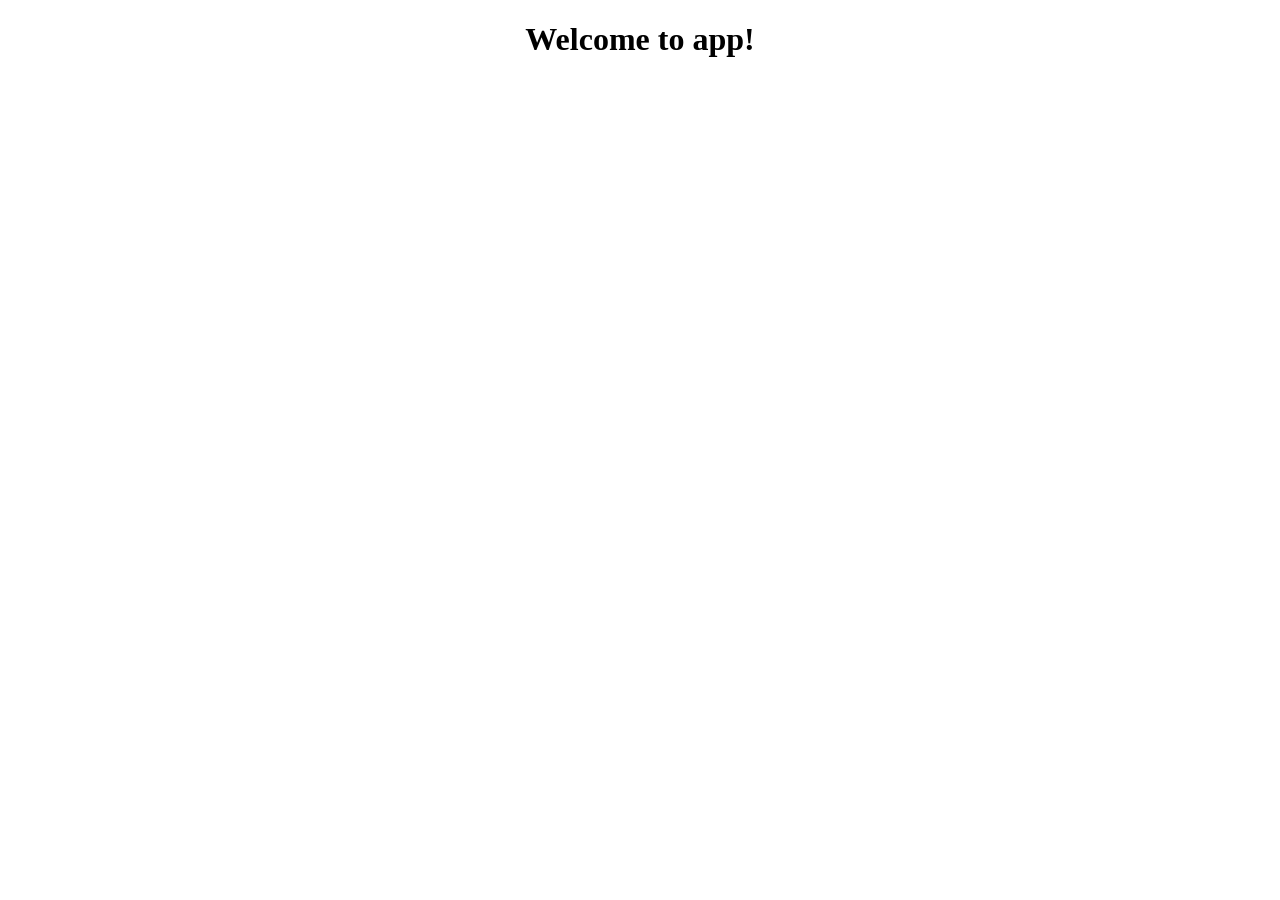
==== index.html @ 1f651528 "First Build" ====
<!doctype html><html lang="en"><head><meta charset="utf-8"><title>Angular2App</title><base href="https://sachinmankad.github.io/Ang2CliApp/"><meta name="viewport" content="width=device-width,initial-scale=1"><link rel="icon" type="image/x-icon" href="favicon.ico"><link href="styles.d41d8cd98f00b204e980.bundle.css" rel="stylesheet"/></head><body><app-root></app-root><script type="text/javascript" src="inline.54d364d055c253fb27a7.bundle.js"></script><script type="text/javascript" src="polyfills.67d068662b88f84493d2.bundle.js"></script><script type="text/javascript" src="vendor.5ad0bc1e3db0a70361b6.bundle.js"></script><script type="text/javascript" src="main.04a14af949d1cf7eff65.bundle.js"></script></body></html>
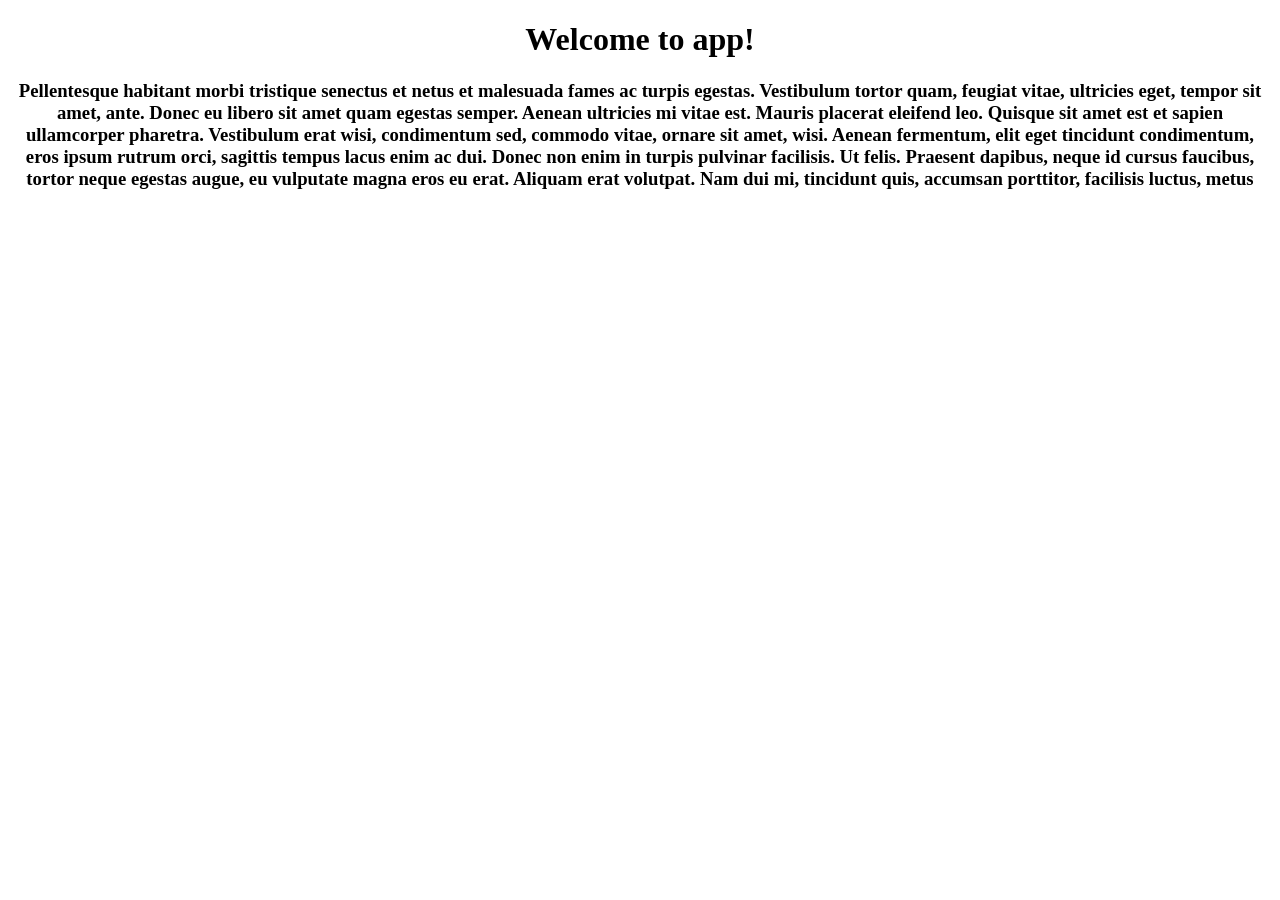
==== commit 2b453c9e: "Build 2" ====
--- a/index.html
+++ b/index.html
@@ -1 +1 @@
-<!doctype html><html lang="en"><head><meta charset="utf-8"><title>Angular2App</title><base href="https://sachinmankad.github.io/Ang2CliApp/"><meta name="viewport" content="width=device-width,initial-scale=1"><link rel="icon" type="image/x-icon" href="favicon.ico"><link href="styles.d41d8cd98f00b204e980.bundle.css" rel="stylesheet"/></head><body><app-root></app-root><script type="text/javascript" src="inline.54d364d055c253fb27a7.bundle.js"></script><script type="text/javascript" src="polyfills.67d068662b88f84493d2.bundle.js"></script><script type="text/javascript" src="vendor.5ad0bc1e3db0a70361b6.bundle.js"></script><script type="text/javascript" src="main.04a14af949d1cf7eff65.bundle.js"></script></body></html>+<!doctype html><html lang="en"><head><meta charset="utf-8"><title>Angular2App</title><base href="/"><meta name="viewport" content="width=device-width,initial-scale=1"><link rel="icon" type="image/x-icon" href="favicon.ico"><link href="styles.d41d8cd98f00b204e980.bundle.css" rel="stylesheet"/></head><body><app-root></app-root><script type="text/javascript" src="inline.642a3a50a2a3fc46cab6.bundle.js"></script><script type="text/javascript" src="polyfills.67d068662b88f84493d2.bundle.js"></script><script type="text/javascript" src="vendor.5ad0bc1e3db0a70361b6.bundle.js"></script><script type="text/javascript" src="main.c494879b0d8d13b78126.bundle.js"></script></body></html>
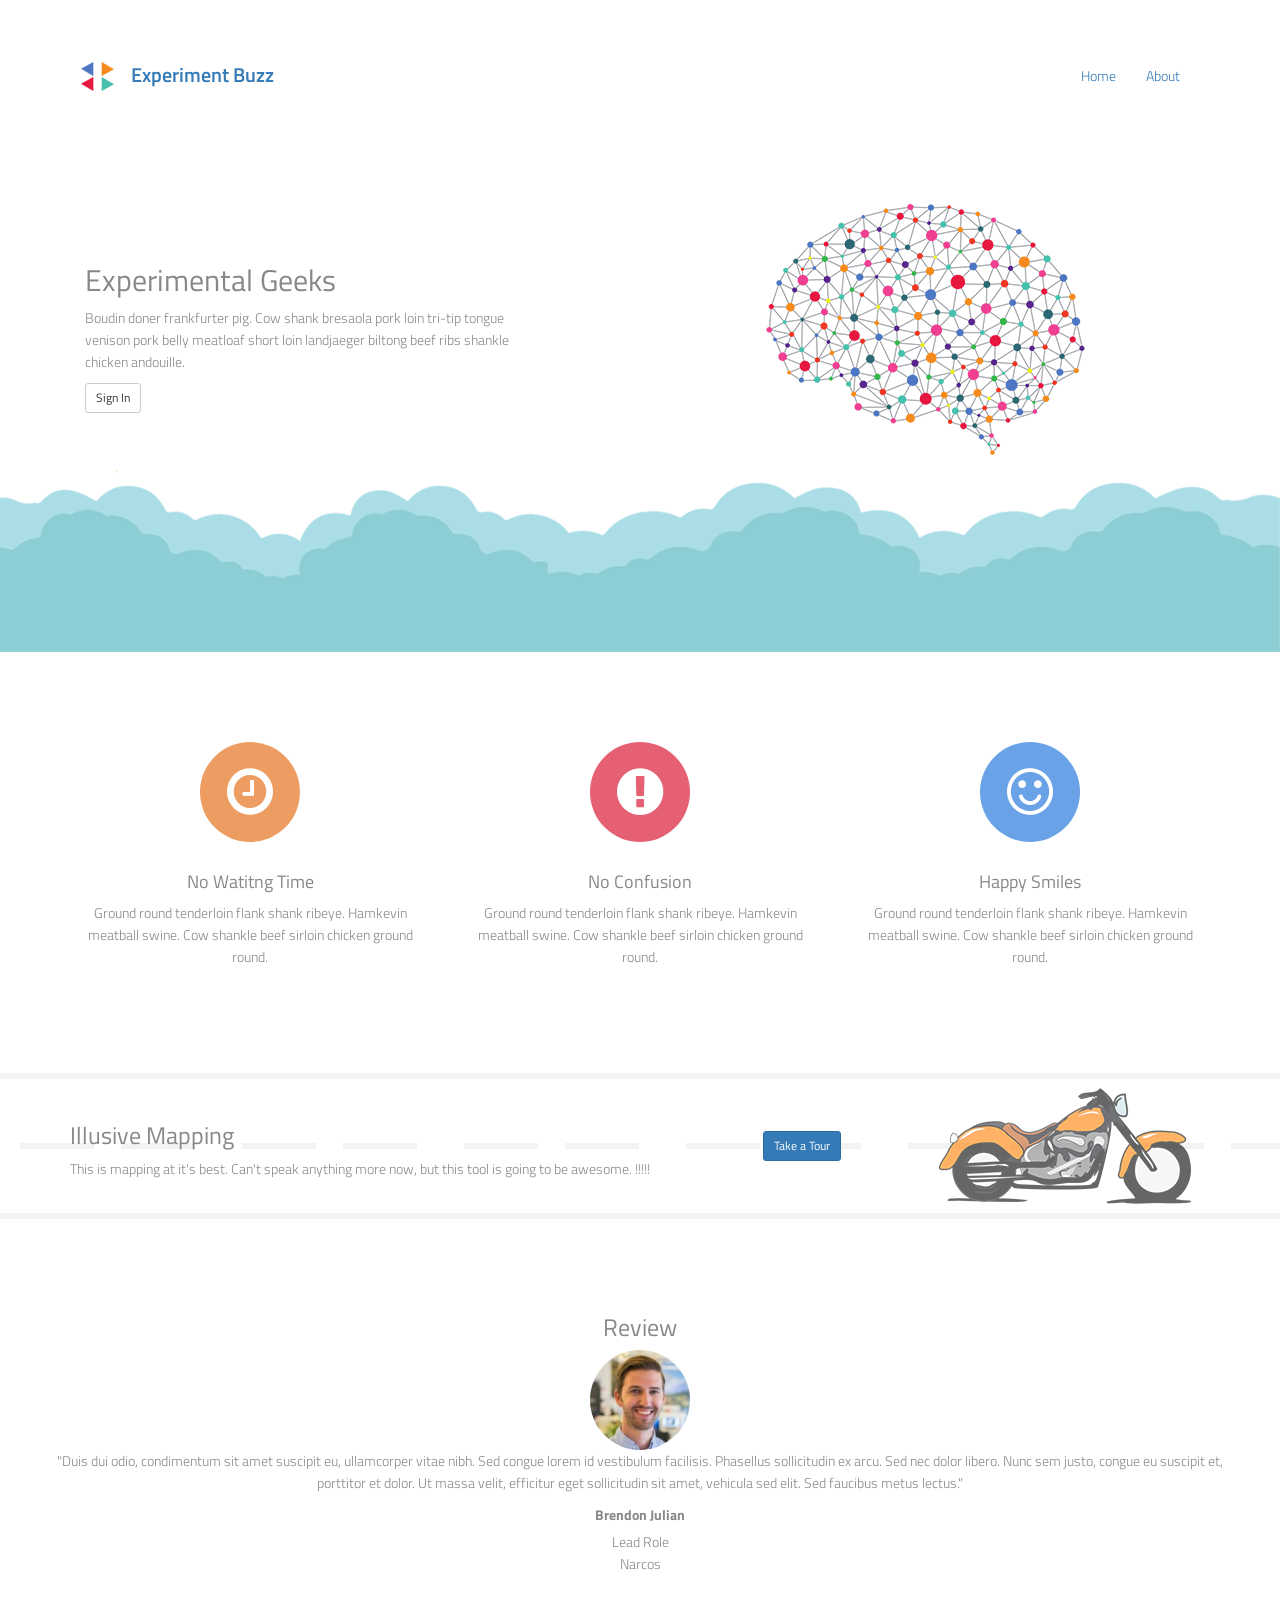
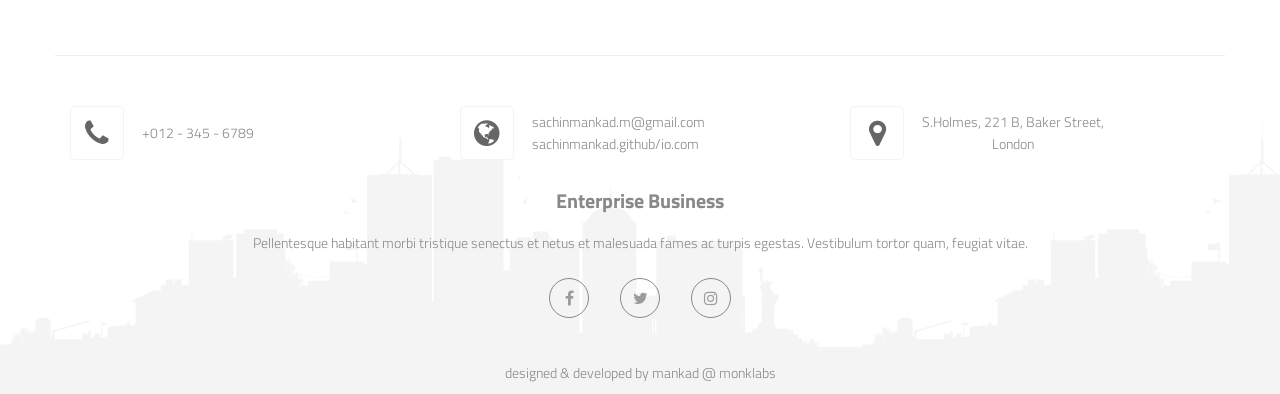
==== commit 9daf0884: "Auto-generated commit" ====
--- a/index.html
+++ b/index.html
@@ -1 +1 @@
-<!doctype html><html lang="en"><head><meta charset="utf-8"><title>Angular2App</title><base href="/"><meta name="viewport" content="width=device-width,initial-scale=1"><link rel="icon" type="image/x-icon" href="favicon.ico"><link href="styles.d41d8cd98f00b204e980.bundle.css" rel="stylesheet"/></head><body><app-root></app-root><script type="text/javascript" src="inline.642a3a50a2a3fc46cab6.bundle.js"></script><script type="text/javascript" src="polyfills.67d068662b88f84493d2.bundle.js"></script><script type="text/javascript" src="vendor.5ad0bc1e3db0a70361b6.bundle.js"></script><script type="text/javascript" src="main.c494879b0d8d13b78126.bundle.js"></script></body></html>+<!doctype html><html lang="en"><head><meta charset="utf-8"><title>Angular2App</title><base href="https://sachinmankad.github.io/Ang2CliApp/"><meta name="viewport" content="width=device-width,initial-scale=1"><link rel="icon" type="image/x-icon" href="favicon.ico"><link href="https://fonts.googleapis.com/css?family=Titillium+Web:300,400,600,700" rel="stylesheet"><link rel="stylesheet" href="https://maxcdn.bootstrapcdn.com/bootstrap/3.3.7/css/bootstrap.min.css"><link rel="stylesheet" href="https://maxcdn.bootstrapcdn.com/font-awesome/4.7.0/css/font-awesome.min.css"><link href="styles.4f43501f9812780a6fc1.bundle.css" rel="stylesheet"/></head><body><app-root></app-root><script src="https://code.jquery.com/jquery-1.12.4.min.js" integrity="sha256-ZosEbRLbNQzLpnKIkEdrPv7lOy9C27hHQ+Xp8a4MxAQ=" crossorigin="anonymous"></script><script type="text/javascript" src="https://maxcdn.bootstrapcdn.com/bootstrap/3.3.7/js/bootstrap.min.js"></script><script type="text/javascript" src="inline.3b4cf59aebf2d1ae9393.bundle.js"></script><script type="text/javascript" src="polyfills.67d068662b88f84493d2.bundle.js"></script><script type="text/javascript" src="vendor.5ad0bc1e3db0a70361b6.bundle.js"></script><script type="text/javascript" src="main.7b70bb356d963a05500a.bundle.js"></script></body></html>
--- a/styles.4f43501f9812780a6fc1.bundle.css
+++ b/styles.4f43501f9812780a6fc1.bundle.css
@@ -0,0 +1 @@
+.border-green{border:1px solid green}.border-red{border:1px solid red}.border-yellow{border:1px solid #ff0}.border-blue{border:1px solid blue}.border-purple{border:1px solid purple}body{font-family:Titillium Web,sans-serif;font-size:14px;font-weight:300;line-height:22px;color:#888;background:#fff}
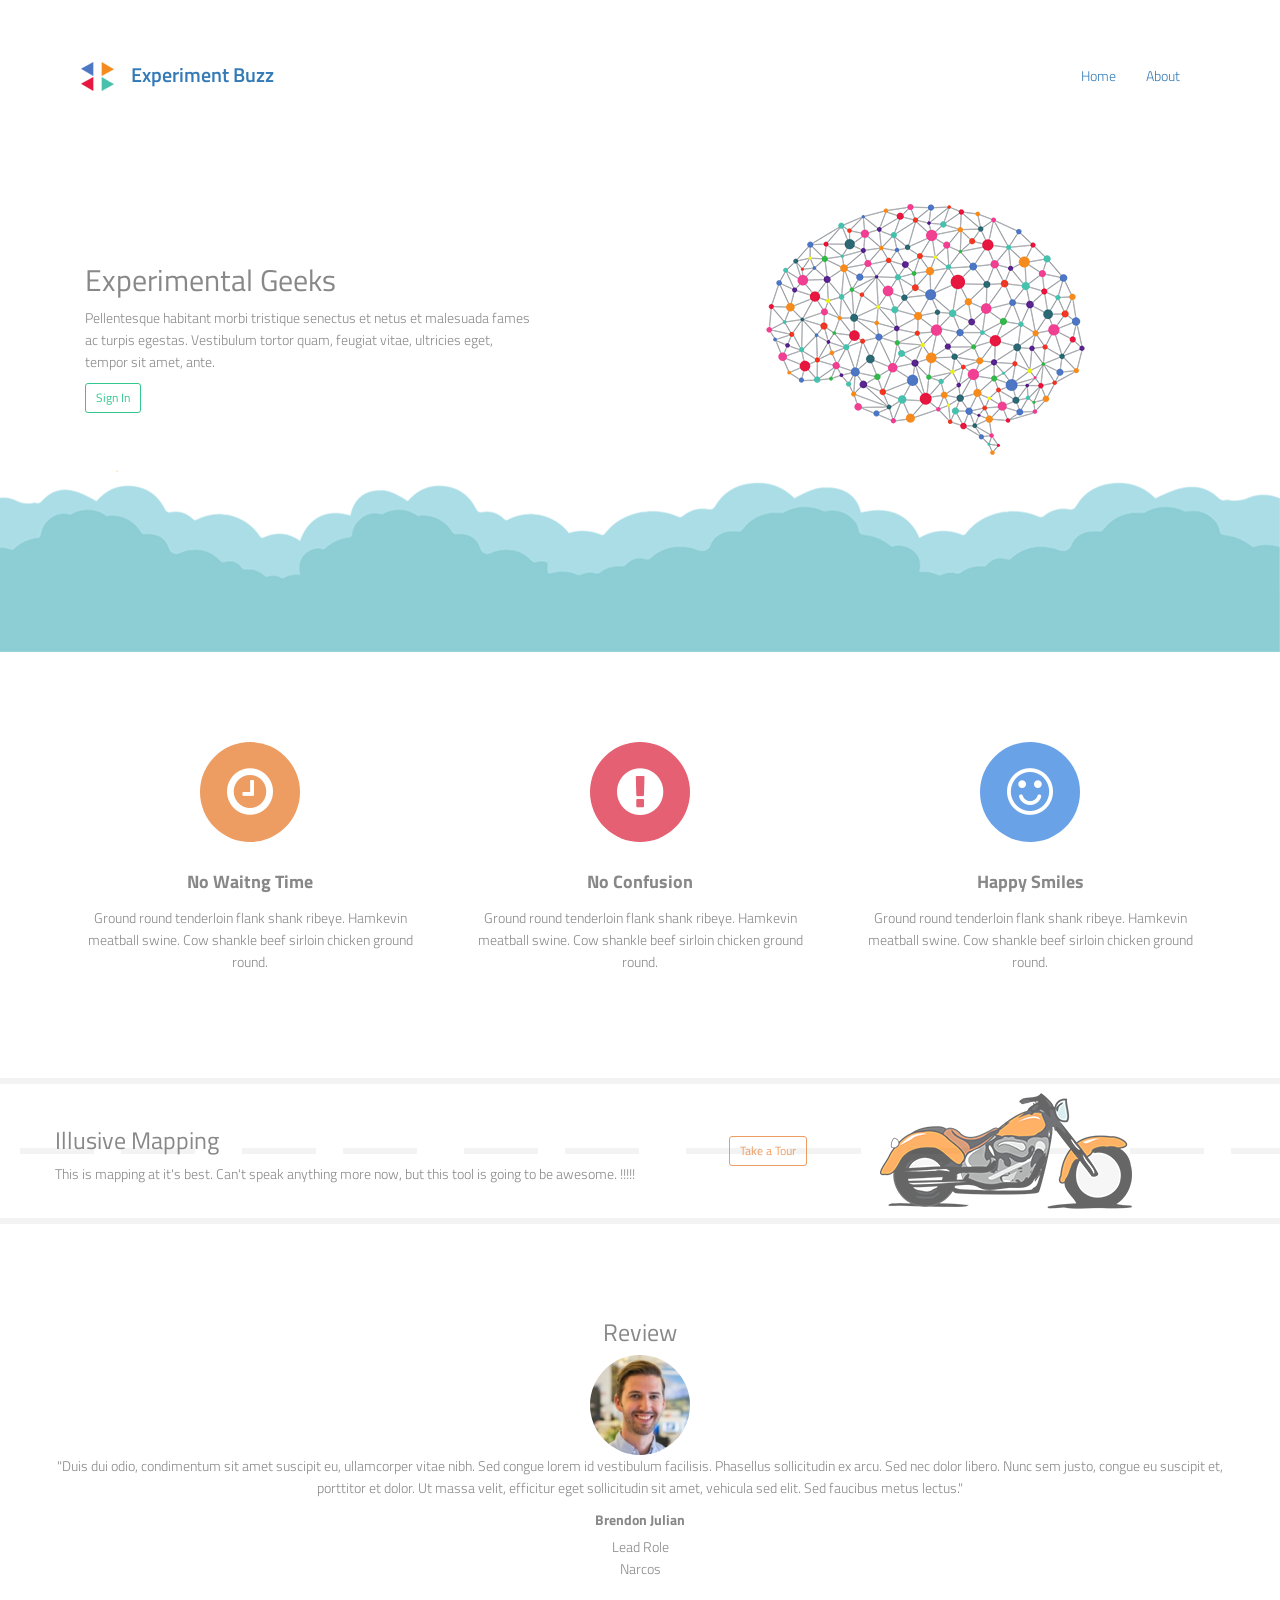
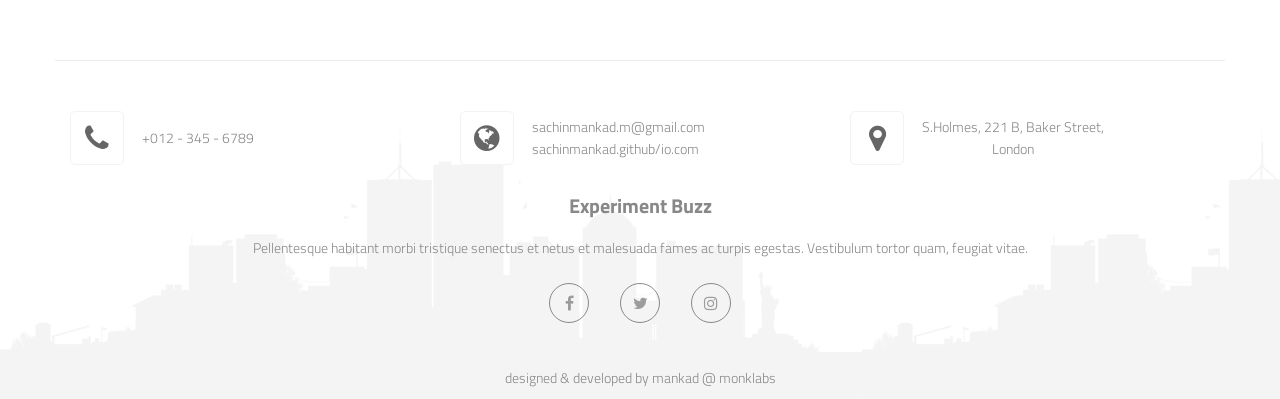
==== commit 3507ba7e: "Auto-generated commit" ====
--- a/index.html
+++ b/index.html
@@ -1 +1 @@
-<!doctype html><html lang="en"><head><meta charset="utf-8"><title>Angular2App</title><base href="https://sachinmankad.github.io/Ang2CliApp/"><meta name="viewport" content="width=device-width,initial-scale=1"><link rel="icon" type="image/x-icon" href="favicon.ico"><link href="https://fonts.googleapis.com/css?family=Titillium+Web:300,400,600,700" rel="stylesheet"><link rel="stylesheet" href="https://maxcdn.bootstrapcdn.com/bootstrap/3.3.7/css/bootstrap.min.css"><link rel="stylesheet" href="https://maxcdn.bootstrapcdn.com/font-awesome/4.7.0/css/font-awesome.min.css"><link href="styles.4f43501f9812780a6fc1.bundle.css" rel="stylesheet"/></head><body><app-root></app-root><script src="https://code.jquery.com/jquery-1.12.4.min.js" integrity="sha256-ZosEbRLbNQzLpnKIkEdrPv7lOy9C27hHQ+Xp8a4MxAQ=" crossorigin="anonymous"></script><script type="text/javascript" src="https://maxcdn.bootstrapcdn.com/bootstrap/3.3.7/js/bootstrap.min.js"></script><script type="text/javascript" src="inline.3b4cf59aebf2d1ae9393.bundle.js"></script><script type="text/javascript" src="polyfills.67d068662b88f84493d2.bundle.js"></script><script type="text/javascript" src="vendor.5ad0bc1e3db0a70361b6.bundle.js"></script><script type="text/javascript" src="main.7b70bb356d963a05500a.bundle.js"></script></body></html>+<!doctype html><html lang="en"><head><meta charset="utf-8"><title>Angular2App</title><base href="https://sachinmankad.github.io/Ang2CliApp/"><meta name="viewport" content="width=device-width,initial-scale=1"><link rel="icon" type="image/x-icon" href="favicon.ico"><link href="https://fonts.googleapis.com/css?family=Titillium+Web:300,400,600,700" rel="stylesheet"><link rel="stylesheet" href="https://maxcdn.bootstrapcdn.com/bootstrap/3.3.7/css/bootstrap.min.css"><link rel="stylesheet" href="https://maxcdn.bootstrapcdn.com/font-awesome/4.7.0/css/font-awesome.min.css"><link href="styles.4f43501f9812780a6fc1.bundle.css" rel="stylesheet"/></head><body><app-root></app-root><script src="https://code.jquery.com/jquery-1.12.4.min.js" integrity="sha256-ZosEbRLbNQzLpnKIkEdrPv7lOy9C27hHQ+Xp8a4MxAQ=" crossorigin="anonymous"></script><script type="text/javascript" src="https://maxcdn.bootstrapcdn.com/bootstrap/3.3.7/js/bootstrap.min.js"></script><script type="text/javascript" src="inline.036d77dd63201ee0224e.bundle.js"></script><script type="text/javascript" src="polyfills.67d068662b88f84493d2.bundle.js"></script><script type="text/javascript" src="vendor.5ad0bc1e3db0a70361b6.bundle.js"></script><script type="text/javascript" src="main.0f2935a6f42bd2a95da9.bundle.js"></script></body></html>
